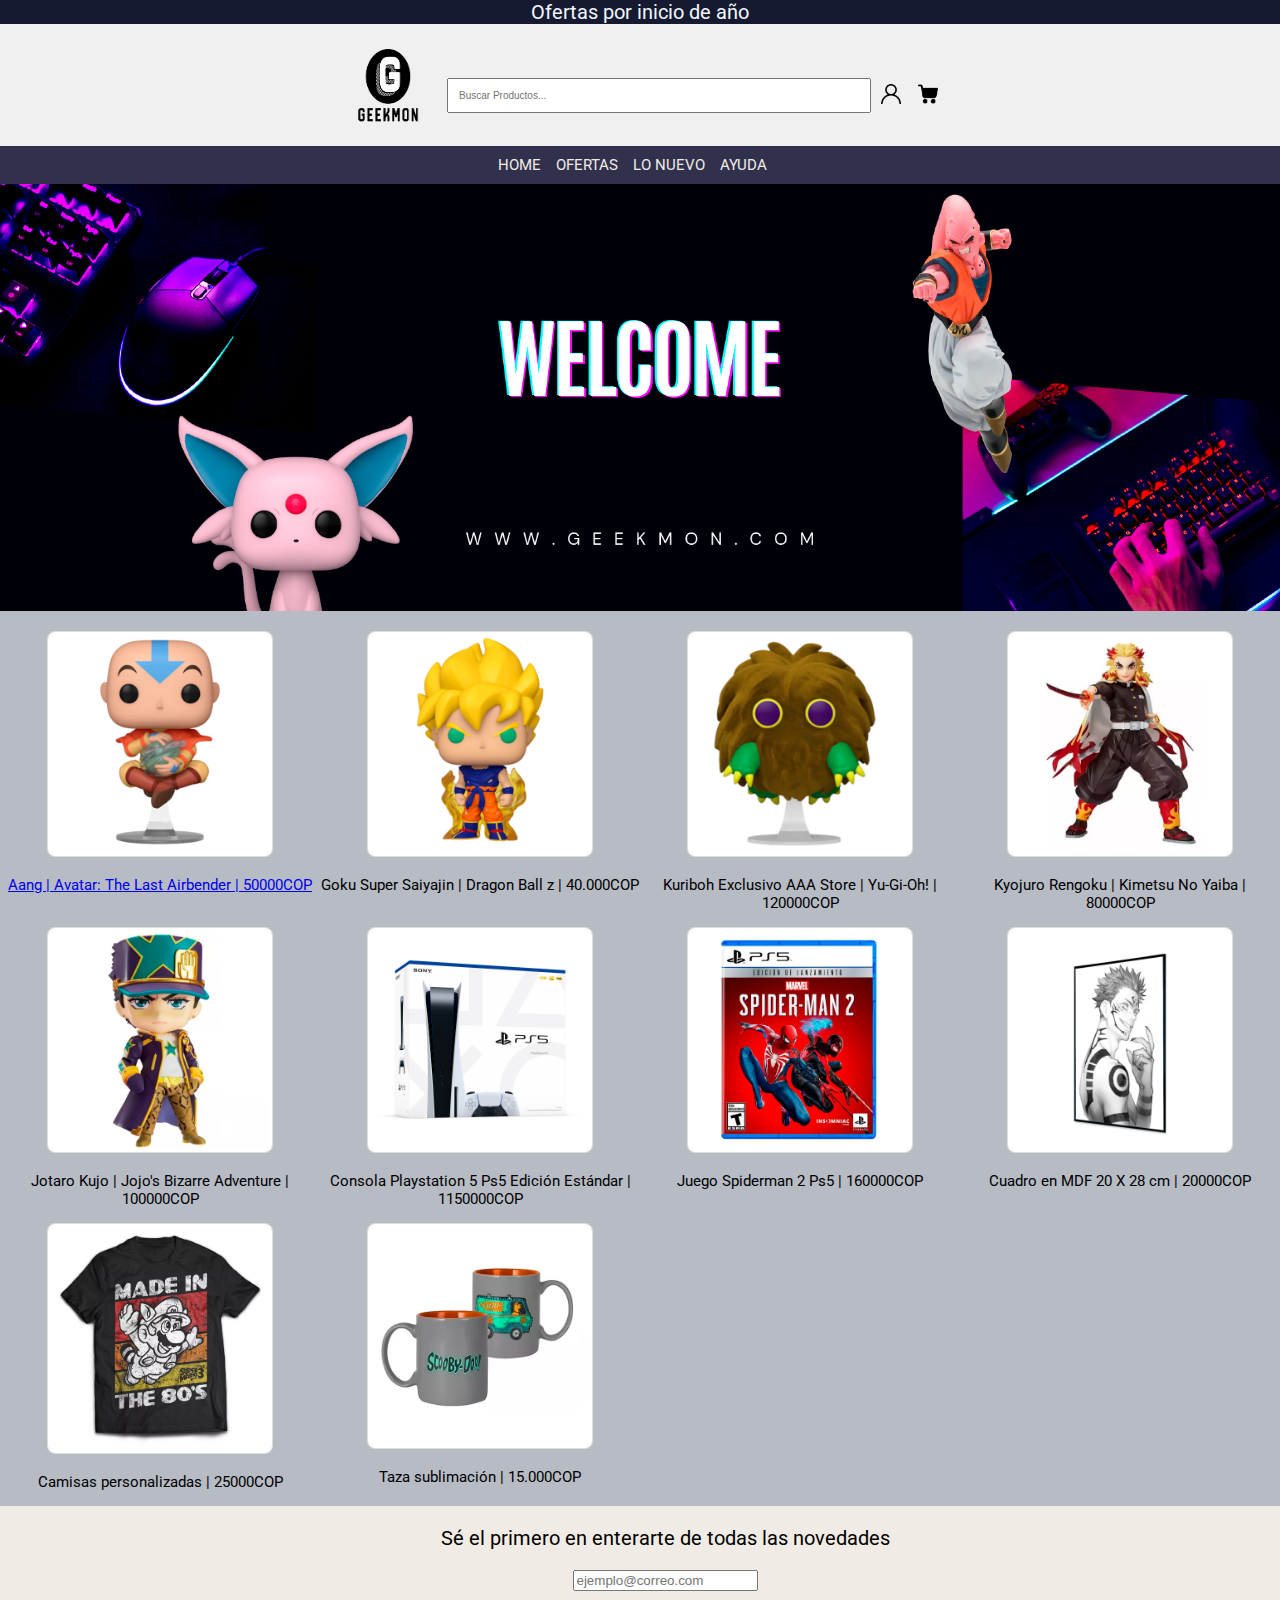
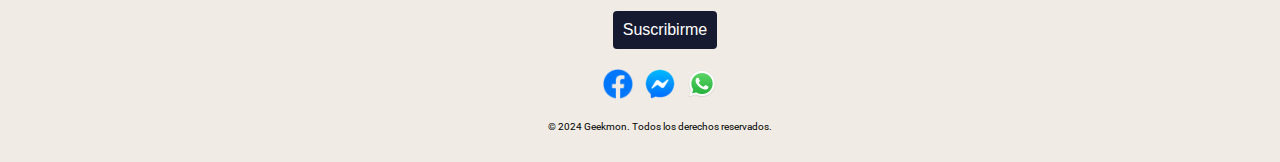
==== index.html @ dd191d27 "Ultima version del proyecto Coder" ====
<!DOCTYPE html>
<html lang="es">

<head>
    <meta charset="UTF-8">
    <meta name="viewport" content="width=device-width, initial-scale=1.0">
    <title>GeekMon</title>
    <link rel="preconnect" href="https://fonts.googleapis.com">
    <link rel="preconnect" href="https://fonts.gstatic.com" crossorigin>
    <link href="https://fonts.googleapis.com/css2?family=Roboto&display=swap" rel="stylesheet">
    
    <link rel="stylesheet" href="./css/style.css">
</head>

<body>

    <!-- Encabezado de la página -->
    <header>

        <div class="ofertas">
            <P> Ofertas por inicio de año</P>
        </div>
        <section class="encabezado">
            <div><a href="./index.html"><img src="./imagenes/logos/geekmon.PNG" alt="" class="Geekmon-logo"></div></a>
            <div>
                <form action="">
                    <label for="txtBuscar"> </label>
                    <input type="text" id="txt-buscar" name="txt-buscar" placeholder="Buscar Productos...">
                </form>
            </div>
            <div>
                <a href="./pages/sesion.html"> <img src="./imagenes/logos/user.png" alt="Inicia Sesión"
                        class="user"></a>
                <a href="./pages/carrito.html"> <img src="./imagenes/logos/car.png" alt="Ir al Carrito" class="car"></a>
            </div>
        </section>

    </header>

    <!-- Banner de la página -->
    <section id="banner">
        <nav class="menu-banner">
            <ul>
                <li> <a href="./index.html">HOME</a></li>
                <li> <a href="./pages/ofertas.html">OFERTAS</a></li>
                <li> <a href="./pages/lo-nuevo.html">LO NUEVO</a></li>
                <li> <a href="./pages/ayuda.html">AYUDA</a></li>
                
            </ul>
        </nav>
        <img src="./imagenes/logos/tienda_banner.png" alt="Banner de la página">

    </section>

    <!-- Cuerpo de la página -->

    <main id="productos">
        <a href="./pages/funko-pop-aang.html"> <img src="./imagenes/productos/funko-aang.png"
                alt="Aang, el héroe del aire de Avatar: El Último Maestro del Aire, en forma de Funko Pop. Encuéntralo aquí.">
            <p>Aang | Avatar: The Last Airbender | 50000COP </p>
        </a>
        <a href="" class="sin-hipervinculo"><img src="./imagenes/productos/funko-goku.png" alt="Captura la esencia del poder supremo con la figura de Goku Super Saiyajin de Dragon Ball Z.">
            <p>Goku Super Saiyajin | Dragon Ball z | 40.000COP</p>
        </a>
        <a href="" class="sin-hipervinculo"><img src="./imagenes/productos/funko-kuriboh.png" alt="Hazte con este Kuriboh exclusivo de AAA Store para completar tu colección de Yu-Gi-Oh! Una joya para los verdaderos fans.">
            <p>Kuriboh Exclusivo AAA Store | Yu-Gi-Oh! | 120000COP</p>
        </a>
        <a href="" class="sin-hipervinculo"><img src="./imagenes/productos/anime-figura.png" alt="Rinde homenaje a Kyojuro Rengoku de Kimetsu No Yaiba con esta figura detallada.">
            <p>Kyojuro Rengoku | Kimetsu No Yaiba | 80000COP </p>
        </a>
    
        <a href="" class="sin-hipervinculo"><img src="./imagenes/productos/nendoroid.png" alt="Embárcate en aventuras extraordinarias con la figura de Jotaro Kujo de Jojo's Bizarre Adventure.">
            <p>Jotaro Kujo | Jojo's Bizarre Adventure | 100000COP </p>
        </a>
        <a href="" class="sin-hipervinculo"><img src="./imagenes/productos/consola-ps5.png" alt="Experimenta el futuro del juego con la Consola Playstation 5 Edición Estándar. ¡Sumérgete en gráficos impresionantes y juegos envolventes ahora!">
            <p>Consola Playstation 5 Ps5 Edición Estándar | 1150000COP</p>
        </a>
        <a href="" class="sin-hipervinculo"><img src="./imagenes/productos/miles_ps5.png" alt="Vive la emoción arácnida con el juego Spiderman 2 para PS5. Únete a Spiderman en nuevas y emocionantes misiones.">
            <p>
                Juego Spiderman 2 Ps5 | 160000COP </p>
        </a>
        <a href="" class="sin-hipervinculo"><img src="./imagenes/productos/cuadros.png" alt="Dale vida a tus paredes con este cuadro en MDF de 20 x 28 cm. Arte único y vibrante para personalizar tu espacio con estilo.">
            <p>Cuadro en MDF 20 X 28 cm | 20000COP</p>
        </a>
    
        <a href="" class="sin-hipervinculo"> <img src="./imagenes/productos/camisas.png" alt="Exprésate con estilo usando nuestras camisas personalizadas. Diseños únicos para cada ocasión.">
            <p>Camisas personalizadas | 25000COP </p>
        </a>
        <a href="" class="sin-hipervinculo"><img src="./imagenes/productos/taza-sublima.png" alt="Despierta tus mañanas con nuestra taza de sublimación. Diseños vibrantes y únicos que harán que cada sorbo sea especial.">
            <p>Taza sublimación | 15.000COP</p>
        </a>
      
    </main>
    

    <!-- Pie de página -->
    <footer>
        <div>
            <form action="">
                <label for="txtRegistro"> Sé el primero en enterarte de todas las novedades</label>
                <input type="text" id="txt-registro" name="txtRegistro" placeholder="ejemplo@correo.com">
                <button> Suscribirme</button>
            </form>
        </div>

        <div>
            <a href=""><img src="./imagenes/logos/share-facebook.png" alt="Escríbenos en Facebook"></a>
            <a href=""><img src="./imagenes/logos/share-messenger.png" alt="Escríbenos en Mesenger"></a>
            <a href=""><img src="./imagenes/logos/WhatsApp_icon.png.webp" alt="Escríbenos en Whatsapp"></a>
        </div>

        <p>&copy; 2024 Geekmon. Todos los derechos reservados.</p>

    </footer>

</body>

</html>
---- css/style.css ----
/*PALETA DE COLORES
#161A30
#31304D
#B6BBC4
#F0ECE5 


/*INDEX*/
/* CONFIGURACION GENERAL*/
html {
    font-size: 10px;
    background-color: #B6BBC4;
    margin: 0;
    padding: 0;
}

body {
    margin: 0;
    padding: 0;
    font-family: 'Roboto', sans-serif;
    display: flex;
    flex-direction: column;
    min-height: 100vh;
}

header {
    margin-top: 0;

}

/* ENCABEZADO Y BANNER*/

.ofertas {
    background-color: #161A30;
    text-align: center;
    font-size: 2rem;
    color: aliceblue;
}

.ofertas p {
    margin: 0;
}


.encabezado {
    background-color: #f0f0f0;
    padding: 10px;
    display: flex;
    justify-content: center;
    align-items: center;
}

.Geekmon-logo {
    height: 100px;
    width: 100px;
}

form {
    margin-left: 10px;
}

#txt-buscar {
    font-size: 10px;
    padding: 10px;
    width: 400px;
}

.user,
.car {
    width: 20px;
    height: 20px;
    margin: 20px 0 0 5px;

    padding: 5px;
}

/*BANNER DE LA PÁGINA*/

#banner {
    display: flex;
    flex-direction: column;
    align-items: center;
    width: 100%;
    overflow: hidden;
    /* cualquier contenido que se extienda más allá de los límites del contenedor será ocultado*/
}

#banner img {
    width: 100%;
    max-height: 500px;
}

.menu-banner {

    text-align: center;
    background-color: #31304D;
    padding: 10px;
    width: 100%;
}

.menu-banner ul {
    display: flex;
    justify-content: center;
    list-style: none;
    padding: 0;
    margin: 0;

}

.menu-banner li {
    font-size: 1.5rem;
    margin-right: 15px;
}

.menu-banner a {
    text-decoration: none;
    color: #F0ECE5;
}

/* CUERPO DE PAGINA CON PRODUCTOS*/

#productos {
    display: grid;
    grid-template-columns: repeat(4, 1fr);
    overflow: hidden;
    margin-top: 20px;
}

#productos img {
    width: 70%;
    max-width: 100%;
    height: auto;
    border: 1px solid #ddd;
    border-radius: 8px;
    transition: transform 0.3s ease-in-out;
    /*PROPIEDAD PARA AFECTAR TRANSFORM */
}

/* EFECTO DEL PUNTERO EN IMAGEN */
#productos img:hover {
    transform: scale(1.1);
}

#productos p,
#productos a {
    text-align: center;
    font-size: 1.5rem;
}

.sin-hipervinculo {

    cursor: default;
    text-decoration: none;
    color: inherit;
}

/* FOOTER */

footer {
    text-align: center;
    background-color: #F0ECE5;
    padding: 20px;
    bottom: 0;
    width: 100%;
    display: flex;
    flex-direction: column;
    align-items: center;
    margin-top: auto;
}

form {
    display: flex;
    flex-direction: column;
    align-items: center;
}

label {
    margin-bottom: 5px;
    font-size: 2rem;
    margin-bottom: 10px;
}

input {
    margin-top: 10px;
}

button {
    margin-top: 20px;
    margin-bottom: 20px;
}

footer a img {
    width: 30px;
    margin: 0 5px;
    margin-bottom: 10px;
}


/* INICIO DE SESION */

#sesion {
    text-align: center;
}

#sesion form {
    background-color: #31304D;
    padding: 20px;
    border-radius: 8px;
    box-shadow: 0 0 10px rgba(0, 0, 0, 0.1);
    width: 300px;
    display: flex;
    flex-direction: column;
    align-items: center;
    margin: 50px auto;
}

#sesion label {
    margin-bottom: 8px;
    font-size: 16px;
    color: #F0ECE5;
}

#sesion input {
    width: 100%;
    padding: 8px;
    margin-bottom: 16px;
    box-sizing: border-box;
    font-size: 16px;
}

button {
    background-color: #161A30;
    color: #fff;
    padding: 10px;
    border: none;
    border-radius: 4px;
    cursor: pointer;
    font-size: 16px;
}

/*CARRITO*/

.carrito {
    display: flex;
    flex-direction: row;
    justify-content: center;
    height: 100vh;
    margin: 0;
}

.prod-car {
    display: flex;
    flex-direction: column;
    border-right: 2px solid #ccc;
}

.item {
    margin: 20px 50px 20px 0;
    display: flex;
    align-items: center;
    border-bottom: 2px solid #ccc;
}

.item img {
    width: 250px;
    height: 250px;
    border: 1px solid #000000;
    border-radius: 100px;
    margin: 20px 50px 40px 0;

}


.item-text {
    margin-left: 30px;
    display: flex;
    flex-direction: column;
    font-size: 1.5rem;
}

.item p {
    margin: 5px 0;
}

.desc-car-section {
    display: flex;
    justify-content: space-between;
    border-bottom: 2px solid #ccc;
    padding-left: 20px;
}

.desc-car-section p {
    font-size: 1.3rem;
    padding-left: 15px;
}

.desc-car-section h2 {
    margin-bottom: 20px;
}


.desc-car {
    display: flex;
    flex-direction: column;
}

.desc-car-section-check {

    margin-top: 400px;
    display: flex;
    flex-direction: column;
    align-items: end;
    font-size: 1.3rem;
}






/* PÁGINA: DESCRIPCIÓN DE PRODUCTOS*/

.container-prod-center {
    display: flex;
    justify-content: center;
    align-items: center;


}

.container-prod {
    display: grid;
    grid-template-columns: repeat(5, 1fr);
    grid-template-rows: repeat(5, 1fr);
    grid-gap: 2px;
    max-width: 800px;
    width: 100%;


}

.imgppal {
    grid-area: 1 / 1 / 3 / 2;
    display: flex;
    flex-direction: row;
    align-items: center;
}

.tittle-desc {
    grid-area: 1 / 2 / 3 / 3;
    margin: 70px 0 0 50px;
    display: flex;
    flex-direction: column;
    align-items: center;
    min-width: 300px;
}

.others {
    grid-area: 3 / 1 / 4 / 3;
    display: flex;
    flex-direction: column;
    align-items: center;
    margin-top: 80px;
    border-top: 2px solid #161A30;
}

.imgppal img {

    width: 200px;
    height: 200px;
    border-radius: 60px;
    border: 2px solid #161A30;
    margin: 50px 0 0 50px;
}

.tittle-desc p {
    font-size: 1.3rem;
    text-align: center;
}

.tittle-desc h1 {
    text-align: center;

}


.other-items {
    display: flex;
    justify-content: space-around;
    align-items: center;
}

.others img {

    width: 100px;
    height: 100px;
    border-radius: 100px;
    border: 2px solid #161A30;
    margin: 0px 0 0 30px;


}

/*OFERTAS*/

#producto-ofer {
    display: flex;
    justify-content: space-around;
    margin-top: 20px;
}

#producto-ofer .fila {
    display: flex;
}

#producto-ofer .fila > div {
    display: flex;
    flex-direction: column;
    align-items: center;
    text-align: center;
}

#producto-ofer img {
    width: 70%;
    max-width: 100%;
    height: auto;
    border: 1px solid #ddd;
    border-radius: 8px;
    transition: transform 0.3s ease-in-out;
}

/* EFECTO DEL PUNTERO EN IMAGEN */
#producto-ofer img:hover {
    transform: scale(1.1);
}

#producto-ofer p {
    font-size: 1.5rem;
}

.precio-original {
    text-decoration: line-through; /* Línea a través del precio original */
    color: #888; /* Color gris para el precio original */
}

.oferta {
    color: #920202;
    font-weight: bold; 
}

/*LO NUEVO BOOTSTRAP*/

#gal-bs .col-lg-4{
    margin: 0;
    padding: 25px;
}

#gal-bs img{
    width: 450px;
    height: 450px;
}

#gal-bs img:hover{
    border: 5px solid #f7f7f7;
}

#gal-bs p {
    font-size: 1.7rem;
    text-align: center;
    margin-top: 20px;
}



/* PÁGINA AYUDA */

#ayuda {
    max-width: 800px;
    margin: 0 auto;
}


#ayuda h1 {
    margin: 0;
    padding: 0;
    margin-top: 10px;
    font-size: 2.5rem;

}

#ayuda p,
#ayuda ul,
#ayuda li {
    margin: 0;
    padding: 0;
    font-size: 1.6rem;
    margin-bottom: 10px;

}

#ayuda ul {
    list-style-type: none;
    display: flex;
    flex-direction: column;
}

#ayuda li {
    margin-bottom: 5px;
}

#ayuda h2 {
    margin-top: 20px;
    border-top: 1px solid #ccc;
    padding-top: 20px;
    font-size: 1.6rem;
}

#ayuda p {
    line-height: 1.5;
    margin-bottom: 10px;
}

@media only screen and (min-width: 320px) and (max-width: 800px) {

    /*INDEX*/
    header,
    footer img,
    footer div {
        display: none;
    }


    body {
        display: flex;
        justify-content: center;
        align-items: center;
    }

    #banner img {
        width: 100%;
        height: auto;

    }

    #productos {
        grid-template-columns: repeat(1, 1fr);
    }

    footer {
        text-align: center;
        padding: 20px;
        width: calc(100% - 40px);
        max-width: 100%;
        /* Cambio a max-width: 100% */
        margin: 0 auto;
        margin-top: auto;
    }

    /*FUNKO POP AANG*/

    .container-prod-center {
        display: flex;
        justify-content: center;
        /* Centrar horizontalmente */
        align-items: flex-start;
        /* Alinear en la parte superior */
    }

    .container-prod {
        display: flex;
        flex-direction: column;
        align-items: center;
        max-width: 300px;
        width: 100%;
    }

    .tittle-desc,
    .imgppal {
        margin-right: 45px;
        margin-top: 0;
    }

    .others,
    .imgsecod {
        display: none;
    }
}
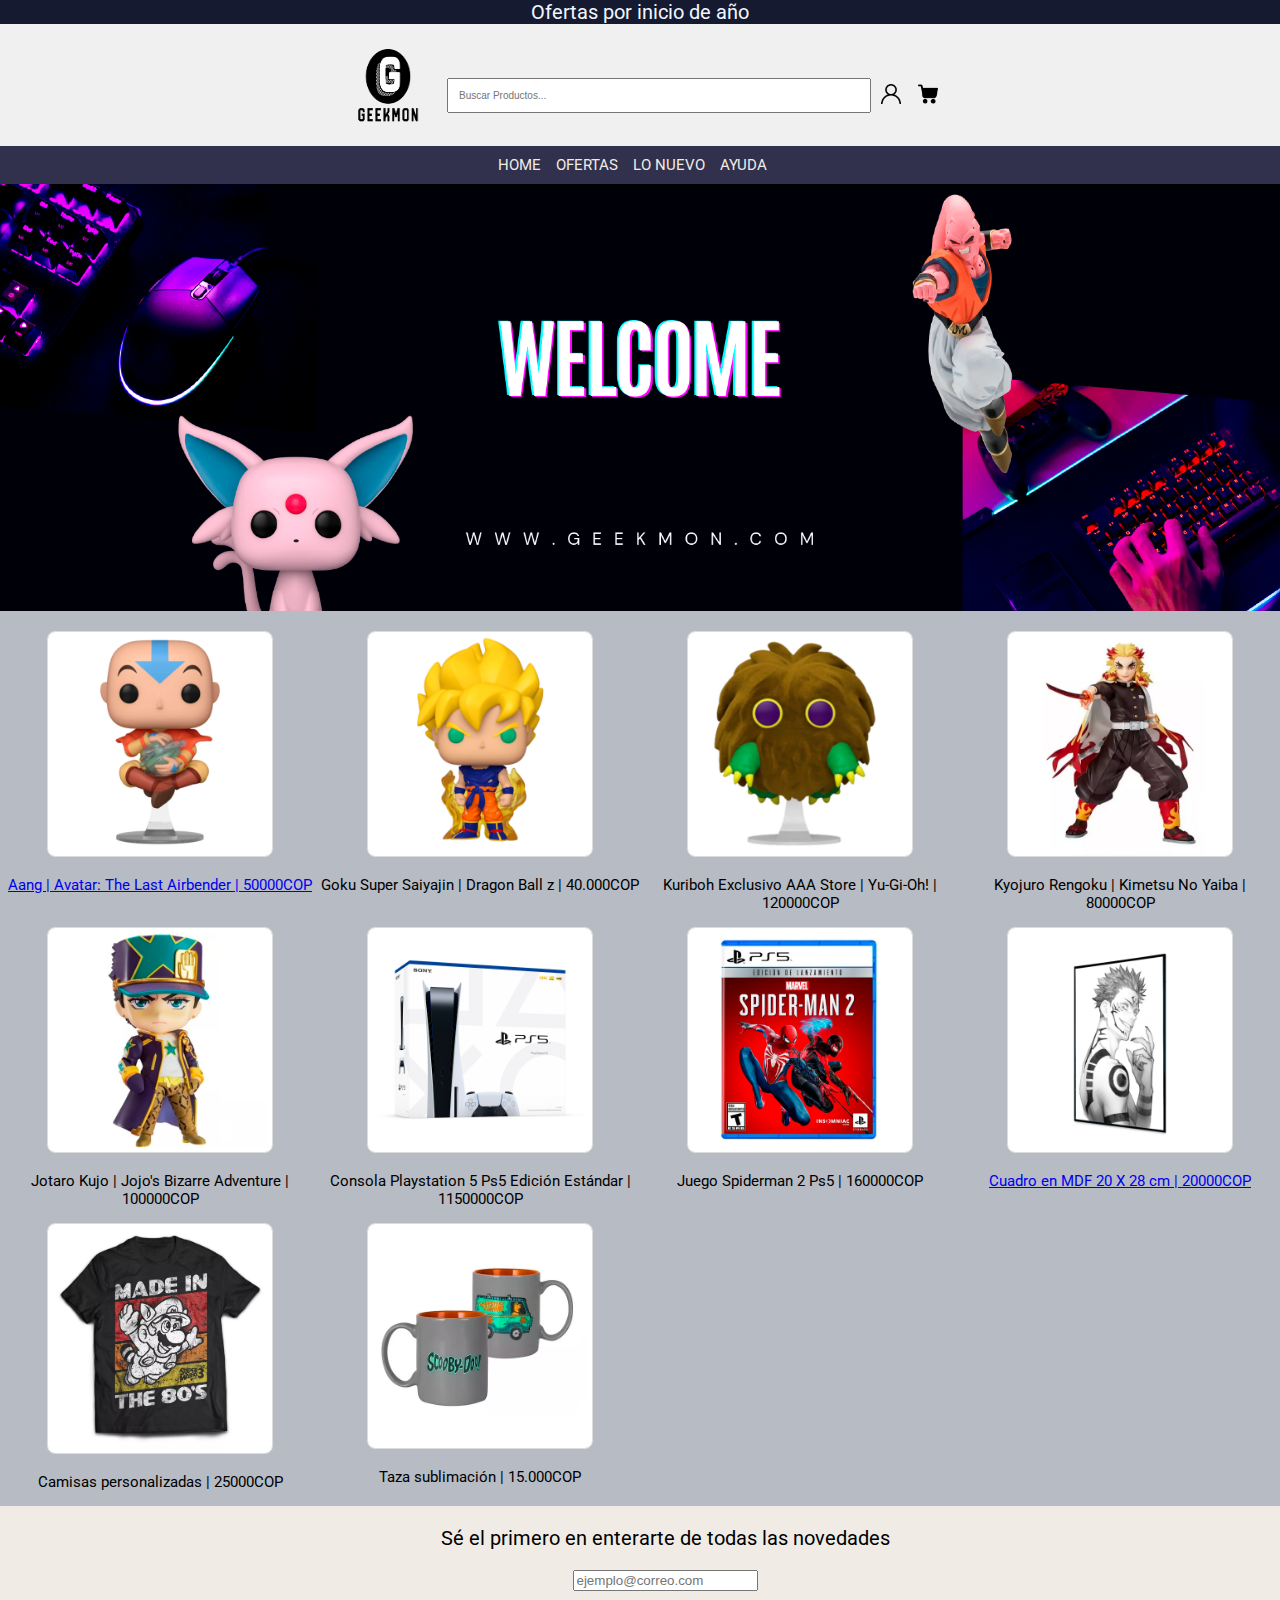
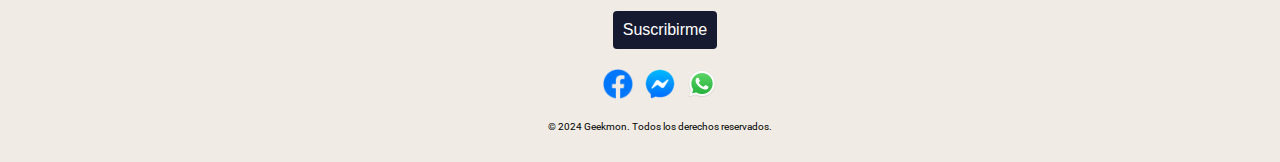
==== commit 55895f7b: "Ultima version del Proyecto coder, se agrego hipervinculo" ====
--- a/index.html
+++ b/index.html
@@ -79,7 +79,7 @@
             <p>
                 Juego Spiderman 2 Ps5 | 160000COP </p>
         </a>
-        <a href="" class="sin-hipervinculo"><img src="./imagenes/productos/cuadros.png" alt="Dale vida a tus paredes con este cuadro en MDF de 20 x 28 cm. Arte único y vibrante para personalizar tu espacio con estilo.">
+        <a href="./pages/lo-nuevo.html"><img src="./imagenes/productos/cuadros.png" alt="Dale vida a tus paredes con este cuadro en MDF de 20 x 28 cm. Arte único y vibrante para personalizar tu espacio con estilo.">
             <p>Cuadro en MDF 20 X 28 cm | 20000COP</p>
         </a>
     
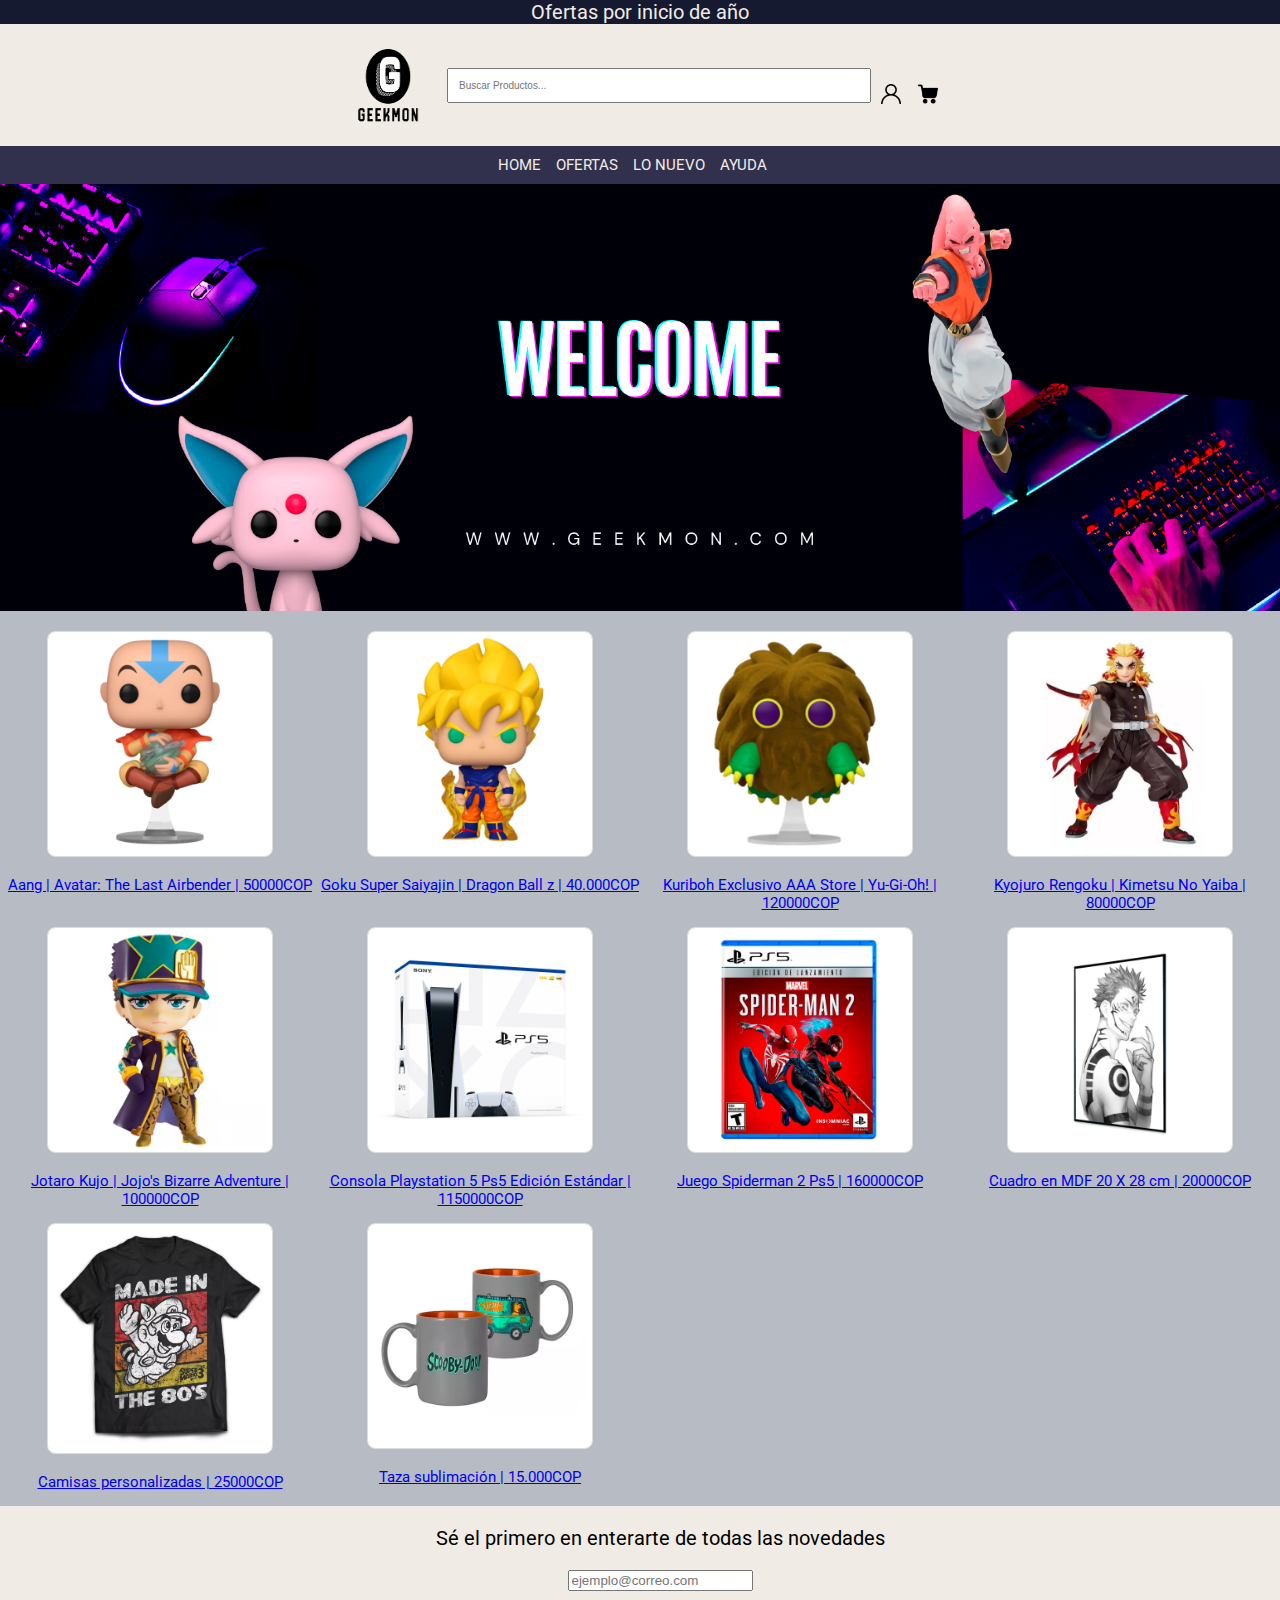
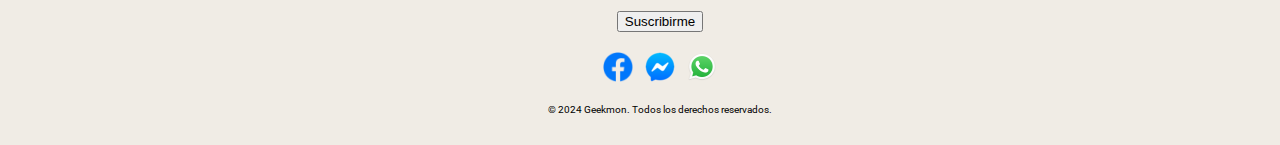
==== commit 89fba16c: "Agregando las páginas faltantes y cambiando código css a scss" ====
--- a/index.html
+++ b/index.html
@@ -8,8 +8,8 @@
     <link rel="preconnect" href="https://fonts.googleapis.com">
     <link rel="preconnect" href="https://fonts.gstatic.com" crossorigin>
     <link href="https://fonts.googleapis.com/css2?family=Roboto&display=swap" rel="stylesheet">
-    
-    <link rel="stylesheet" href="./css/style.css">
+    <link rel="stylesheet" href="./css/estilos.css">
+
 </head>
 
 <body>
@@ -59,23 +59,23 @@
                 alt="Aang, el héroe del aire de Avatar: El Último Maestro del Aire, en forma de Funko Pop. Encuéntralo aquí.">
             <p>Aang | Avatar: The Last Airbender | 50000COP </p>
         </a>
-        <a href="" class="sin-hipervinculo"><img src="./imagenes/productos/funko-goku.png" alt="Captura la esencia del poder supremo con la figura de Goku Super Saiyajin de Dragon Ball Z.">
+        <a href="./pages/funko-pop-goku.html" ><img src="./imagenes/productos/funko-goku.png" alt="Captura la esencia del poder supremo con la figura de Goku Super Saiyajin de Dragon Ball Z.">
             <p>Goku Super Saiyajin | Dragon Ball z | 40.000COP</p>
         </a>
-        <a href="" class="sin-hipervinculo"><img src="./imagenes/productos/funko-kuriboh.png" alt="Hazte con este Kuriboh exclusivo de AAA Store para completar tu colección de Yu-Gi-Oh! Una joya para los verdaderos fans.">
+        <a href="./pages/funko-pop-kuriboh.html" ><img src="./imagenes/productos/funko-kuriboh.png" alt="Hazte con este Kuriboh exclusivo de AAA Store para completar tu colección de Yu-Gi-Oh! Una joya para los verdaderos fans.">
             <p>Kuriboh Exclusivo AAA Store | Yu-Gi-Oh! | 120000COP</p>
         </a>
-        <a href="" class="sin-hipervinculo"><img src="./imagenes/productos/anime-figura.png" alt="Rinde homenaje a Kyojuro Rengoku de Kimetsu No Yaiba con esta figura detallada.">
+        <a href="./pages/anime-figure.html" ><img src="./imagenes/productos/anime-figura.png" alt="Rinde homenaje a Kyojuro Rengoku de Kimetsu No Yaiba con esta figura detallada.">
             <p>Kyojuro Rengoku | Kimetsu No Yaiba | 80000COP </p>
         </a>
     
-        <a href="" class="sin-hipervinculo"><img src="./imagenes/productos/nendoroid.png" alt="Embárcate en aventuras extraordinarias con la figura de Jotaro Kujo de Jojo's Bizarre Adventure.">
+        <a href="./pages/nendoroid-figure.html" ><img src="./imagenes/productos/nendoroid.png" alt="Embárcate en aventuras extraordinarias con la figura de Jotaro Kujo de Jojo's Bizarre Adventure.">
             <p>Jotaro Kujo | Jojo's Bizarre Adventure | 100000COP </p>
         </a>
-        <a href="" class="sin-hipervinculo"><img src="./imagenes/productos/consola-ps5.png" alt="Experimenta el futuro del juego con la Consola Playstation 5 Edición Estándar. ¡Sumérgete en gráficos impresionantes y juegos envolventes ahora!">
+        <a href="./pages/ps5-console.html" ><img src="./imagenes/productos/consola-ps5.png" alt="Experimenta el futuro del juego con la Consola Playstation 5 Edición Estándar. ¡Sumérgete en gráficos impresionantes y juegos envolventes ahora!">
             <p>Consola Playstation 5 Ps5 Edición Estándar | 1150000COP</p>
         </a>
-        <a href="" class="sin-hipervinculo"><img src="./imagenes/productos/miles_ps5.png" alt="Vive la emoción arácnida con el juego Spiderman 2 para PS5. Únete a Spiderman en nuevas y emocionantes misiones.">
+        <a href="./pages/ps5-spiderman.html" ><img src="./imagenes/productos/miles_ps5.png" alt="Vive la emoción arácnida con el juego Spiderman 2 para PS5. Únete a Spiderman en nuevas y emocionantes misiones.">
             <p>
                 Juego Spiderman 2 Ps5 | 160000COP </p>
         </a>
@@ -83,10 +83,10 @@
             <p>Cuadro en MDF 20 X 28 cm | 20000COP</p>
         </a>
     
-        <a href="" class="sin-hipervinculo"> <img src="./imagenes/productos/camisas.png" alt="Exprésate con estilo usando nuestras camisas personalizadas. Diseños únicos para cada ocasión.">
+        <a href="./pages/form-personalizados.html" > <img src="./imagenes/productos/camisas.png" alt="Exprésate con estilo usando nuestras camisas personalizadas. Diseños únicos para cada ocasión.">
             <p>Camisas personalizadas | 25000COP </p>
         </a>
-        <a href="" class="sin-hipervinculo"><img src="./imagenes/productos/taza-sublima.png" alt="Despierta tus mañanas con nuestra taza de sublimación. Diseños vibrantes y únicos que harán que cada sorbo sea especial.">
+        <a href="./pages/form-personalizados.html" ><img src="./imagenes/productos/taza-sublima.png" alt="Despierta tus mañanas con nuestra taza de sublimación. Diseños vibrantes y únicos que harán que cada sorbo sea especial.">
             <p>Taza sublimación | 15.000COP</p>
         </a>
       
--- a/css/estilos.css
+++ b/css/estilos.css
@@ -0,0 +1,149 @@
+/*PALETA DE COLORES*/
+html {
+  font-size: 10px;
+  background-color: #B6BBC4;
+  margin: 0;
+  padding: 0;
+}
+
+body {
+  margin: 0;
+  padding: 0;
+  font-family: "Roboto", sans-serif;
+  display: flex;
+  flex-direction: column;
+  min-height: 100vh;
+}
+
+header {
+  margin-top: 0;
+}
+
+.ofertas {
+  background-color: #161A30;
+  text-align: center;
+  font-size: 2rem;
+  color: #F0ECE5;
+}
+.ofertas p {
+  margin: 0;
+}
+
+.encabezado {
+  background-color: #F0ECE5;
+  padding: 10px;
+  display: flex;
+  justify-content: center;
+  align-items: center;
+}
+.encabezado .Geekmon-logo {
+  height: 100px;
+  width: 100px;
+}
+.encabezado form {
+  margin-left: 10px;
+}
+.encabezado form #txt-buscar {
+  font-size: 10px;
+  padding: 10px;
+  width: 400px;
+}
+.encabezado .user,
+.encabezado .car {
+  width: 20px;
+  height: 20px;
+  margin: 20px 0 0 5px;
+  padding: 5px;
+}
+
+#banner {
+  display: flex;
+  flex-direction: column;
+  align-items: center;
+  width: 100%;
+  overflow: hidden;
+}
+#banner img {
+  width: 100%;
+  max-height: 500px;
+}
+#banner .menu-banner {
+  text-align: center;
+  background-color: #31304D;
+  padding: 10px;
+  width: 100%;
+}
+#banner .menu-banner ul {
+  display: flex;
+  justify-content: center;
+  list-style: none;
+  padding: 0;
+  margin: 0;
+}
+#banner .menu-banner ul li {
+  font-size: 1.5rem;
+  margin-right: 15px;
+}
+#banner .menu-banner ul li a {
+  text-decoration: none;
+  color: #F0ECE5;
+}
+
+#productos {
+  display: grid;
+  grid-template-columns: repeat(4, 1fr);
+  overflow: hidden;
+  margin-top: 20px;
+}
+#productos a, #productos p {
+  text-align: center;
+  font-size: 1.5rem;
+}
+#productos a img, #productos p img {
+  width: 70%;
+  max-width: 100%;
+  height: auto;
+  border: 1px solid #ddd;
+  border-radius: 8px;
+  transition: transform 0.3s ease-in-out;
+  /*PROPIEDAD PARA AFECTAR TRANSFORM */
+}
+#productos a:hover img, #productos p:hover img {
+  transform: scale(1.1);
+}
+
+footer {
+  text-align: center;
+  background-color: #F0ECE5;
+  padding: 20px;
+  bottom: 0;
+  width: 100%;
+  display: flex;
+  flex-direction: column;
+  align-items: center;
+  margin-top: auto;
+}
+footer form {
+  display: flex;
+  flex-direction: column;
+  align-items: center;
+}
+footer form label {
+  margin-bottom: 5px;
+  font-size: 2rem;
+  margin-bottom: 10px;
+}
+footer form input {
+  margin-top: 10px;
+}
+footer form button {
+  margin-top: 20px;
+  margin-bottom: 20px;
+}
+footer a img {
+  width: 30px;
+  margin: 0 5px;
+  margin-bottom: 10px;
+}
+
+/*# sourceMappingURL=estilos.css.map */
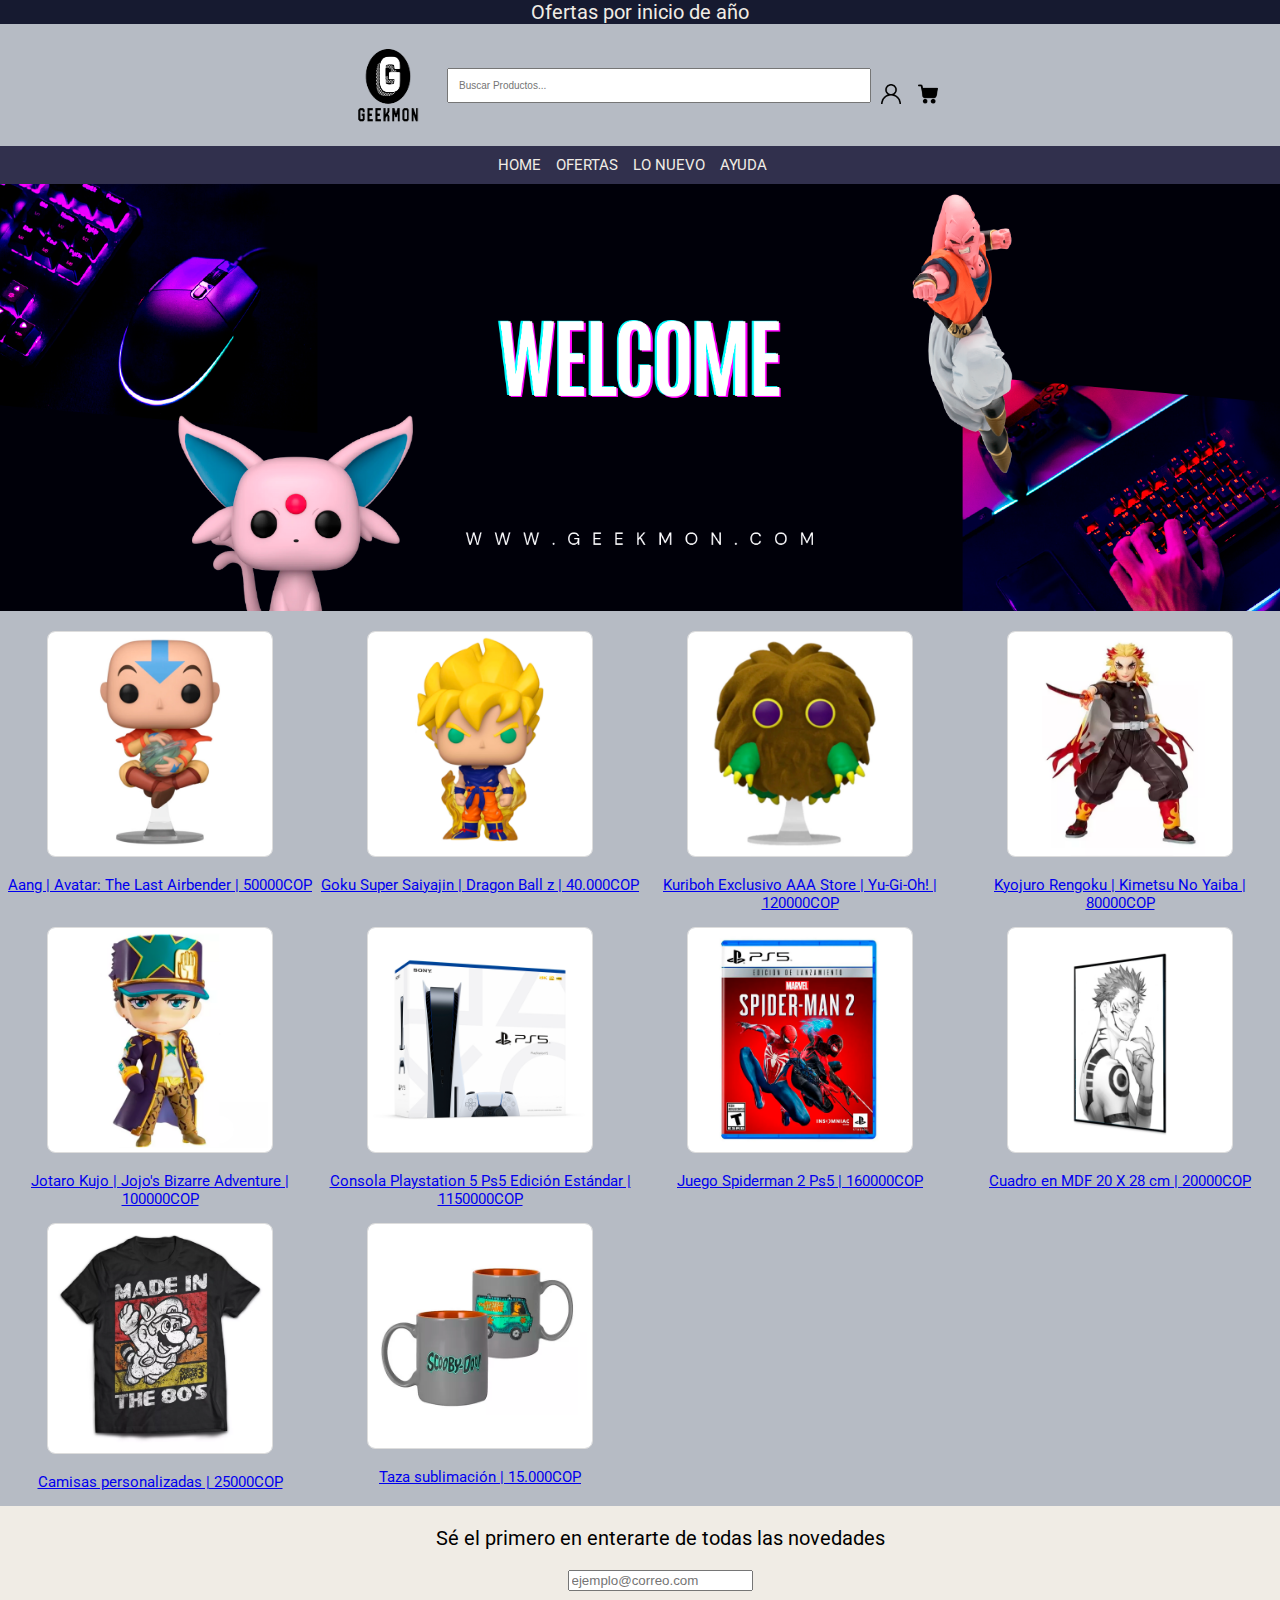
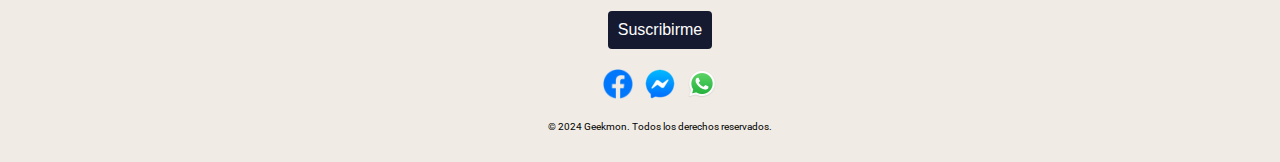
==== commit 5b50c00d: "Agregado todos los estilos, todas las páginas, parte 3 terminada" ====
--- a/index.html
+++ b/index.html
@@ -4,6 +4,8 @@
 <head>
     <meta charset="UTF-8">
     <meta name="viewport" content="width=device-width, initial-scale=1.0">
+    <meta name="description" content="Explora lo mejor de la cultura geek, desde tecnología y videojuegos hasta cómics y películas, en nuestro sitio web dedicado a los amantes del entretenimiento y la innovación.">
+    <meta name="keywords" content="anime, funko, videojuegos, ps5, spiderman,avatar, camisas, cuadros,">
     <title>GeekMon</title>
     <link rel="preconnect" href="https://fonts.googleapis.com">
     <link rel="preconnect" href="https://fonts.gstatic.com" crossorigin>
--- a/css/estilos.css
+++ b/css/estilos.css
@@ -15,6 +15,16 @@
   min-height: 100vh;
 }
 
+button {
+  background-color: #161A30;
+  color: #fff;
+  padding: 10px;
+  border: none;
+  border-radius: 4px;
+  cursor: pointer;
+  font-size: 16px;
+}
+
 header {
   margin-top: 0;
 }
@@ -30,7 +40,7 @@
 }
 
 .encabezado {
-  background-color: #F0ECE5;
+  background-color: #B6BBC4;
   padding: 10px;
   display: flex;
   justify-content: center;
@@ -146,4 +156,361 @@
   margin-bottom: 10px;
 }
 
+@media only screen and (min-width: 320px) and (max-width: 800px) {
+  header,
+  footer img,
+  footer div {
+    display: none;
+  }
+  body {
+    display: flex;
+    justify-content: center;
+    align-items: center;
+  }
+  #banner img {
+    width: 100%;
+    height: auto;
+  }
+  #productos {
+    grid-template-columns: repeat(1, 1fr);
+  }
+  footer {
+    text-align: center;
+    padding: 20px;
+    width: calc(100% - 40px);
+    max-width: 100%;
+    margin: 0 auto;
+    margin-top: auto;
+  }
+}
+#sesion {
+  text-align: center;
+}
+#sesion form {
+  background-color: #31304D;
+  padding: 20px;
+  border-radius: 8px;
+  box-shadow: 0 0 10px #31304D 0, 0, 0, 0.1;
+  width: 300px;
+  display: flex;
+  flex-direction: column;
+  align-items: center;
+  margin: 50px auto;
+}
+#sesion form label {
+  margin-bottom: 8px;
+  font-size: 16px;
+  color: #F0ECE5;
+}
+#sesion form input {
+  width: 100%;
+  padding: 8px;
+  margin-bottom: 16px;
+  box-sizing: border-box;
+  font-size: 16px;
+}
+#sesion form button {
+  background-color: #31304D;
+  color: #F0ECE5;
+  padding: 10px;
+  border: none;
+  border-radius: 4px;
+  cursor: pointer;
+  font-size: 16px;
+}
+
+.carrito {
+  display: flex;
+  flex-direction: row;
+  justify-content: center;
+  height: 100vh;
+  margin: 0;
+}
+.carrito .prod-car {
+  display: flex;
+  flex-direction: column;
+  border-right: 2px solid #F0ECE5;
+}
+.carrito .prod-car .item {
+  margin: 20px 50px 20px 0;
+  display: flex;
+  align-items: center;
+  border-bottom: 2px solid #F0ECE5;
+}
+.carrito .prod-car .item img {
+  width: 250px;
+  height: 250px;
+  border: 1px solid #161A30;
+  border-radius: 100px;
+  margin: 20px 50px 40px 0;
+}
+.carrito .prod-car .item .item-text {
+  margin-left: 30px;
+  display: flex;
+  flex-direction: column;
+  font-size: 1.5rem;
+}
+.carrito .prod-car .item .item-text p {
+  margin: 5px 0;
+}
+.carrito .desc-car {
+  display: flex;
+  flex-direction: column;
+}
+.carrito .desc-car .desc-car-section {
+  display: flex;
+  justify-content: space-between;
+  border-bottom: 2px solid #F0ECE5;
+  padding-left: 20px;
+}
+.carrito .desc-car .desc-car-section p {
+  font-size: 1.3rem;
+  padding-left: 15px;
+}
+.carrito .desc-car .desc-car-section h2 {
+  margin-bottom: 20px;
+}
+.carrito .desc-car .desc-car-section-check {
+  margin-top: 50px;
+  display: flex;
+  flex-direction: column;
+  align-items: end;
+  font-size: 1.3rem;
+}
+
+@media only screen and (min-width: 320px) and (max-width: 800px) {
+  .carrito {
+    display: flex;
+    flex-direction: column;
+    align-items: center;
+    height: auto;
+    margin: 0;
+  }
+}
+.container-prod-center {
+  display: flex;
+  justify-content: center;
+  align-items: center;
+}
+
+.container-prod {
+  display: grid;
+  grid-template-columns: repeat(5, 1fr);
+  grid-template-rows: repeat(5, 1fr);
+  grid-gap: 2px;
+  max-width: 800px;
+  width: 100%;
+}
+
+.imgppal {
+  grid-area: 1/1/3/2;
+  display: flex;
+  flex-direction: row;
+  align-items: center;
+}
+.imgppal img {
+  width: 200px;
+  height: 200px;
+  border-radius: 60px;
+  border: 2px solid #161A30;
+  margin: 50px 0 0 50px;
+}
+
+.tittle-desc {
+  grid-area: 1/2/3/3;
+  margin: 70px 0 0 50px;
+  display: flex;
+  flex-direction: column;
+  align-items: center;
+  min-width: 300px;
+}
+.tittle-desc p {
+  font-size: 1.3rem;
+  text-align: center;
+}
+.tittle-desc h1 {
+  text-align: center;
+}
+
+.others {
+  grid-area: 3/1/4/3;
+  display: flex;
+  flex-direction: column;
+  align-items: center;
+  margin-top: 80px;
+  border-top: 2px solid #161A30;
+}
+.others img {
+  width: 100px;
+  height: 100px;
+  border-radius: 100px;
+  border: 2px solid #161A30;
+  margin: 0px 0 0 30px;
+}
+
+.other-items {
+  display: flex;
+  justify-content: space-around;
+  align-items: center;
+}
+
+@media only screen and (max-width: 800px) {
+  .container-prod {
+    display: flex;
+    flex-direction: column;
+    align-items: center;
+  }
+  .container-prod .imgppal {
+    display: flex;
+    flex-direction: column;
+    align-items: center;
+  }
+  .container-prod .imgsecod {
+    margin-top: 10px;
+  }
+  .tittle-desc p {
+    margin-bottom: 50px;
+  }
+  .others h2 {
+    display: none;
+  }
+  .others .other-items {
+    display: none;
+  }
+}
+#person {
+  display: flex;
+  flex-direction: column;
+  align-items: center;
+  max-width: 400px;
+  margin: 0 auto;
+  padding: 20px;
+  border: 1px solid #F0ECE5;
+  border-radius: 5px;
+}
+#person form {
+  text-align: center;
+}
+#person div {
+  margin-bottom: 10px;
+}
+#person label {
+  display: block;
+  margin-bottom: 5px;
+  font-size: 1.3rem;
+}
+#person #nombre, #person #apellido, #person #tel, #person #cantidad {
+  width: 100%;
+  padding: 8px;
+  border: 1px solid #F0ECE5;
+  border-radius: 4px;
+  box-sizing: border-box;
+}
+#person h3 {
+  margin-top: 20px;
+  margin-bottom: 10px;
+}
+
+#producto-ofer {
+  display: flex;
+  justify-content: space-around;
+  margin-top: 20px;
+}
+#producto-ofer .fila {
+  display: flex;
+}
+#producto-ofer .fila div {
+  display: flex;
+  flex-direction: column;
+  align-items: center;
+  text-align: center;
+}
+#producto-ofer img {
+  width: 70%;
+  max-width: 100%;
+  height: auto;
+  border: 1px solid #F0ECE5;
+  border-radius: 8px;
+  transition: transform 0.3s ease-in-out;
+}
+#producto-ofer img:hover {
+  transform: scale(1.1);
+}
+#producto-ofer p {
+  font-size: 1.5rem;
+}
+#producto-ofer .precio-original {
+  text-decoration: line-through;
+  color: #161A30;
+}
+#producto-ofer .oferta {
+  color: #920202;
+  font-weight: bold;
+}
+
+@media only screen and (max-width: 800px) {
+  .fila {
+    flex-direction: column;
+  }
+}
+#gal-bs .col-lg-4 {
+  margin: 0;
+  padding: 20px;
+}
+#gal-bs img {
+  width: 430px;
+  height: 430px;
+}
+#gal-bs img:hover {
+  border: 5px solid #161A30;
+}
+#gal-bs p {
+  font-size: 1.7rem;
+  text-align: center;
+  margin-top: 20px;
+}
+
+#ayuda {
+  max-width: 800px;
+  margin: 0 auto;
+}
+#ayuda h1 {
+  margin: 0;
+  padding: 0;
+  margin-top: 10px;
+  font-size: 2.5rem;
+}
+#ayuda p,
+#ayuda ul,
+#ayuda li {
+  margin: 0;
+  padding: 0;
+  font-size: 1.6rem;
+  margin-bottom: 10px;
+}
+#ayuda ul {
+  list-style-type: none;
+  display: flex;
+  flex-direction: column;
+}
+#ayuda li {
+  margin-bottom: 5px;
+}
+#ayuda h2 {
+  margin-top: 20px;
+  border-top: 1px solid #F0ECE5;
+  padding-top: 20px;
+  font-size: 1.6rem;
+}
+#ayuda p {
+  line-height: 1.5;
+  margin-bottom: 10px;
+}
+
+@media only screen and (min-width: 320px) and (max-width: 800px) {
+  h1, p, ul, li, h2 {
+    text-align: center;
+  }
+}
+
 /*# sourceMappingURL=estilos.css.map */
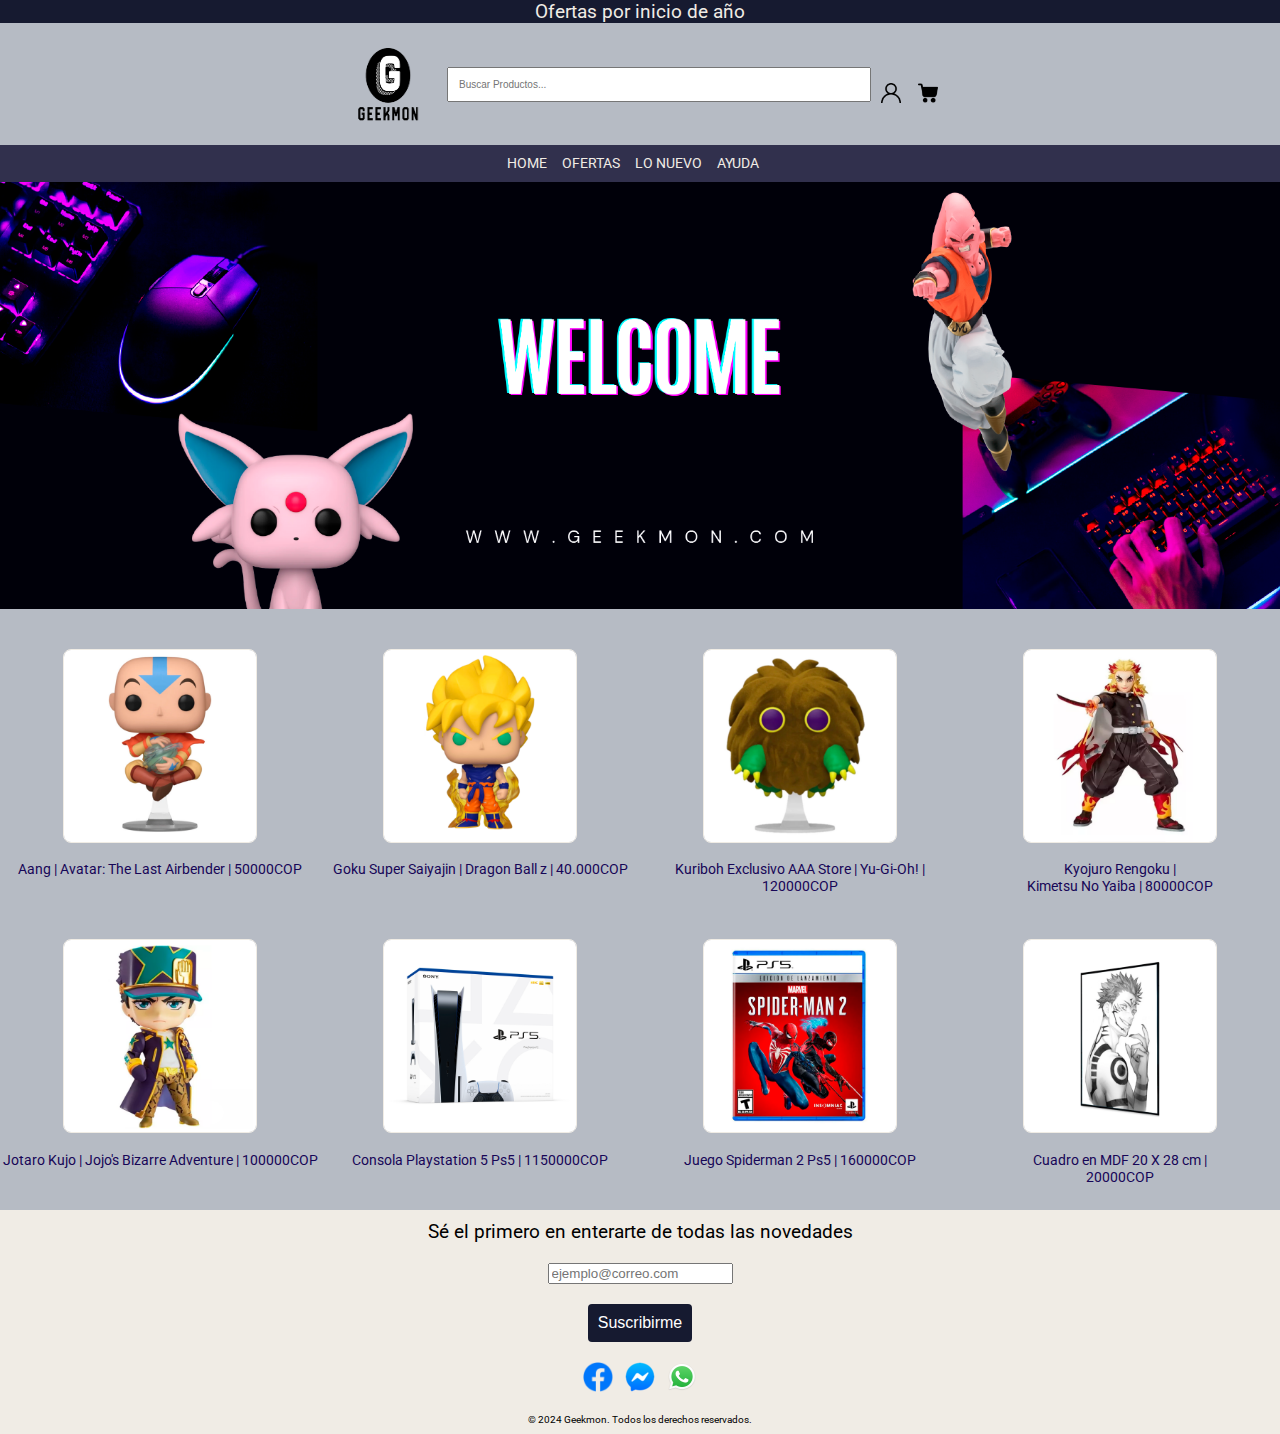
==== commit 54574245: "Entrega final proyecto de coder" ====
--- a/index.html
+++ b/index.html
@@ -31,9 +31,9 @@
                 </form>
             </div>
             <div>
-                <a href="./pages/sesion.html"> <img src="./imagenes/logos/user.png" alt="Inicia Sesión"
+                <a href=" "> <img src="./imagenes/logos/user.png" alt="Inicia Sesión"
                         class="user"></a>
-                <a href="./pages/carrito.html"> <img src="./imagenes/logos/car.png" alt="Ir al Carrito" class="car"></a>
+                <a href=" "> <img src="./imagenes/logos/car.png" alt="Ir al Carrito" class="car"></a>
             </div>
         </section>
 
@@ -68,29 +68,23 @@
             <p>Kuriboh Exclusivo AAA Store | Yu-Gi-Oh! | 120000COP</p>
         </a>
         <a href="./pages/anime-figure.html" ><img src="./imagenes/productos/anime-figura.png" alt="Rinde homenaje a Kyojuro Rengoku de Kimetsu No Yaiba con esta figura detallada.">
-            <p>Kyojuro Rengoku | Kimetsu No Yaiba | 80000COP </p>
+            <p>Kyojuro Rengoku |<br> Kimetsu No Yaiba | 80000COP </p>
         </a>
     
         <a href="./pages/nendoroid-figure.html" ><img src="./imagenes/productos/nendoroid.png" alt="Embárcate en aventuras extraordinarias con la figura de Jotaro Kujo de Jojo's Bizarre Adventure.">
             <p>Jotaro Kujo | Jojo's Bizarre Adventure | 100000COP </p>
         </a>
         <a href="./pages/ps5-console.html" ><img src="./imagenes/productos/consola-ps5.png" alt="Experimenta el futuro del juego con la Consola Playstation 5 Edición Estándar. ¡Sumérgete en gráficos impresionantes y juegos envolventes ahora!">
-            <p>Consola Playstation 5 Ps5 Edición Estándar | 1150000COP</p>
+            <p>Consola Playstation 5 Ps5 | 1150000COP</p>
         </a>
         <a href="./pages/ps5-spiderman.html" ><img src="./imagenes/productos/miles_ps5.png" alt="Vive la emoción arácnida con el juego Spiderman 2 para PS5. Únete a Spiderman en nuevas y emocionantes misiones.">
             <p>
                 Juego Spiderman 2 Ps5 | 160000COP </p>
         </a>
         <a href="./pages/lo-nuevo.html"><img src="./imagenes/productos/cuadros.png" alt="Dale vida a tus paredes con este cuadro en MDF de 20 x 28 cm. Arte único y vibrante para personalizar tu espacio con estilo.">
-            <p>Cuadro en MDF 20 X 28 cm | 20000COP</p>
-        </a>
-    
-        <a href="./pages/form-personalizados.html" > <img src="./imagenes/productos/camisas.png" alt="Exprésate con estilo usando nuestras camisas personalizadas. Diseños únicos para cada ocasión.">
-            <p>Camisas personalizadas | 25000COP </p>
-        </a>
-        <a href="./pages/form-personalizados.html" ><img src="./imagenes/productos/taza-sublima.png" alt="Despierta tus mañanas con nuestra taza de sublimación. Diseños vibrantes y únicos que harán que cada sorbo sea especial.">
-            <p>Taza sublimación | 15.000COP</p>
-        </a>
+            <p>Cuadro en MDF 20 X 28 cm |<br> 20000COP</p>
+        </a>   
+      
       
     </main>
     
--- a/css/estilos.css
+++ b/css/estilos.css
@@ -1,6 +1,7 @@
+@charset "UTF-8";
 /*PALETA DE COLORES*/
 html {
-  font-size: 10px;
+  font-size: 0.6rem;
   background-color: #B6BBC4;
   margin: 0;
   padding: 0;
@@ -65,6 +66,11 @@
   margin: 20px 0 0 5px;
   padding: 5px;
 }
+.encabezado .user a,
+.encabezado .car a {
+  pointer-events: none;
+  cursor: default;
+}
 
 #banner {
   display: flex;
@@ -105,29 +111,30 @@
   overflow: hidden;
   margin-top: 20px;
 }
-#productos a, #productos p {
+#productos a {
   text-align: center;
   font-size: 1.5rem;
-}
-#productos a img, #productos p img {
-  width: 70%;
-  max-width: 100%;
+  margin: 20px 0 10px 0;
+  text-decoration: none;
+  color: rgb(23, 6, 87);
+}
+#productos a img {
+  width: 60%;
+  max-width: 80%;
   height: auto;
-  border: 1px solid #ddd;
+  border: 1px solid #F0ECE5;
   border-radius: 8px;
   transition: transform 0.3s ease-in-out;
   /*PROPIEDAD PARA AFECTAR TRANSFORM */
 }
-#productos a:hover img, #productos p:hover img {
+#productos a:hover img {
   transform: scale(1.1);
 }
 
 footer {
   text-align: center;
   background-color: #F0ECE5;
-  padding: 20px;
   bottom: 0;
-  width: 100%;
   display: flex;
   flex-direction: column;
   align-items: center;
@@ -139,9 +146,8 @@
   align-items: center;
 }
 footer form label {
-  margin-bottom: 5px;
+  margin: 10px 0 10px 0;
   font-size: 2rem;
-  margin-bottom: 10px;
 }
 footer form input {
   margin-top: 10px;
@@ -158,21 +164,24 @@
 
 @media only screen and (min-width: 320px) and (max-width: 800px) {
   header,
+  section img,
   footer img,
   footer div {
     display: none;
+  }
+  .menu-banner {
+    position: fixed;
   }
   body {
     display: flex;
     justify-content: center;
     align-items: center;
   }
-  #banner img {
-    width: 100%;
-    height: auto;
-  }
   #productos {
     grid-template-columns: repeat(1, 1fr);
+  }
+  #productos a:first-child {
+    margin-top: 50px;
   }
   footer {
     text-align: center;
@@ -183,110 +192,6 @@
     margin-top: auto;
   }
 }
-#sesion {
-  text-align: center;
-}
-#sesion form {
-  background-color: #31304D;
-  padding: 20px;
-  border-radius: 8px;
-  box-shadow: 0 0 10px #31304D 0, 0, 0, 0.1;
-  width: 300px;
-  display: flex;
-  flex-direction: column;
-  align-items: center;
-  margin: 50px auto;
-}
-#sesion form label {
-  margin-bottom: 8px;
-  font-size: 16px;
-  color: #F0ECE5;
-}
-#sesion form input {
-  width: 100%;
-  padding: 8px;
-  margin-bottom: 16px;
-  box-sizing: border-box;
-  font-size: 16px;
-}
-#sesion form button {
-  background-color: #31304D;
-  color: #F0ECE5;
-  padding: 10px;
-  border: none;
-  border-radius: 4px;
-  cursor: pointer;
-  font-size: 16px;
-}
-
-.carrito {
-  display: flex;
-  flex-direction: row;
-  justify-content: center;
-  height: 100vh;
-  margin: 0;
-}
-.carrito .prod-car {
-  display: flex;
-  flex-direction: column;
-  border-right: 2px solid #F0ECE5;
-}
-.carrito .prod-car .item {
-  margin: 20px 50px 20px 0;
-  display: flex;
-  align-items: center;
-  border-bottom: 2px solid #F0ECE5;
-}
-.carrito .prod-car .item img {
-  width: 250px;
-  height: 250px;
-  border: 1px solid #161A30;
-  border-radius: 100px;
-  margin: 20px 50px 40px 0;
-}
-.carrito .prod-car .item .item-text {
-  margin-left: 30px;
-  display: flex;
-  flex-direction: column;
-  font-size: 1.5rem;
-}
-.carrito .prod-car .item .item-text p {
-  margin: 5px 0;
-}
-.carrito .desc-car {
-  display: flex;
-  flex-direction: column;
-}
-.carrito .desc-car .desc-car-section {
-  display: flex;
-  justify-content: space-between;
-  border-bottom: 2px solid #F0ECE5;
-  padding-left: 20px;
-}
-.carrito .desc-car .desc-car-section p {
-  font-size: 1.3rem;
-  padding-left: 15px;
-}
-.carrito .desc-car .desc-car-section h2 {
-  margin-bottom: 20px;
-}
-.carrito .desc-car .desc-car-section-check {
-  margin-top: 50px;
-  display: flex;
-  flex-direction: column;
-  align-items: end;
-  font-size: 1.3rem;
-}
-
-@media only screen and (min-width: 320px) and (max-width: 800px) {
-  .carrito {
-    display: flex;
-    flex-direction: column;
-    align-items: center;
-    height: auto;
-    margin: 0;
-  }
-}
 .container-prod-center {
   display: flex;
   justify-content: center;
@@ -361,12 +266,24 @@
     align-items: center;
   }
   .container-prod .imgppal {
+    margin-top: 50px;
     display: flex;
     flex-direction: column;
     align-items: center;
+    text-align: center;
+  }
+  .container-prod .imgppal img {
+    margin: 5px auto;
   }
   .container-prod .imgsecod {
     margin-top: 10px;
+    display: block;
+    margin-left: auto;
+    margin-right: auto;
+  }
+  .tittle-desc {
+    margin: 50px 10px 0 10px;
+    text-align: center;
   }
   .tittle-desc p {
     margin-bottom: 50px;
@@ -378,46 +295,17 @@
     display: none;
   }
 }
-#person {
-  display: flex;
-  flex-direction: column;
-  align-items: center;
-  max-width: 400px;
-  margin: 0 auto;
-  padding: 20px;
-  border: 1px solid #F0ECE5;
-  border-radius: 5px;
-}
-#person form {
-  text-align: center;
-}
-#person div {
-  margin-bottom: 10px;
-}
-#person label {
-  display: block;
-  margin-bottom: 5px;
-  font-size: 1.3rem;
-}
-#person #nombre, #person #apellido, #person #tel, #person #cantidad {
-  width: 100%;
-  padding: 8px;
-  border: 1px solid #F0ECE5;
-  border-radius: 4px;
-  box-sizing: border-box;
-}
-#person h3 {
+#producto-ofer {
+  display: flex;
+  flex-direction: column; /* Cambiamos la dirección de flexión a columna */
+}
+#producto-ofer h1 {
+  text-align: center; /* Centramos el texto */
   margin-top: 20px;
-  margin-bottom: 10px;
-}
-
-#producto-ofer {
+}
+#producto-ofer .fila {
   display: flex;
   justify-content: space-around;
-  margin-top: 20px;
-}
-#producto-ofer .fila {
-  display: flex;
 }
 #producto-ofer .fila div {
   display: flex;
@@ -426,8 +314,8 @@
   text-align: center;
 }
 #producto-ofer img {
-  width: 70%;
-  max-width: 100%;
+  width: 60%;
+  max-width: 80%;
   height: auto;
   border: 1px solid #F0ECE5;
   border-radius: 8px;
@@ -447,29 +335,72 @@
   color: #920202;
   font-weight: bold;
 }
-
-@media only screen and (max-width: 800px) {
-  .fila {
+@media only screen and (min-width: 320px) and (max-width: 800px) {
+  #producto-ofer h1 {
+    text-align: center; /* Centramos el texto */
+    margin: 50px 0 20px 0;
+  }
+  #producto-ofer .fila {
     flex-direction: column;
   }
 }
-#gal-bs .col-lg-4 {
-  margin: 0;
-  padding: 20px;
-}
-#gal-bs img {
-  width: 430px;
-  height: 430px;
-}
-#gal-bs img:hover {
-  border: 5px solid #161A30;
+
+#gal-bs {
+  margin-top: 20px;
+  margin-bottom: 20px;
+}
+#gal-bs h1 {
+  margin-top: 60px;
+  margin-bottom: 30px;
+  text-align: center;
 }
 #gal-bs p {
-  font-size: 1.7rem;
-  text-align: center;
-  margin-top: 20px;
-}
-
+  text-align: center;
+  font-size: 1.6rem;
+}
+#gal-bs .row {
+  display: flex;
+  flex-wrap: wrap;
+  justify-content: center;
+  gap: 20px;
+}
+#gal-bs .row .col-lg-4,
+#gal-bs .row .col-md-6,
+#gal-bs .row .col-sm-12 {
+  width: calc(40% - 20px);
+  margin-bottom: 0;
+  display: flex;
+  justify-content: center;
+  align-items: center;
+  transition: transform 0.3s ease-in-out;
+}
+#gal-bs .row .col-lg-4:hover,
+#gal-bs .row .col-md-6:hover,
+#gal-bs .row .col-sm-12:hover {
+  transform: scale(1.05);
+}
+#gal-bs .row .col-lg-4 img,
+#gal-bs .row .col-md-6 img,
+#gal-bs .row .col-sm-12 img {
+  max-width: 100%;
+  max-height: 100%;
+  border-radius: 8px;
+  border: 1px solid #F0ECE5;
+  box-shadow: 0px 2px 5px #161A30;
+}
+
+@media only screen and (min-width: 320px) and (max-width: 800px) {
+  .row {
+    flex-direction: column;
+    align-items: center;
+  }
+  .col-lg-4,
+  .col-md-6,
+  .col-sm-12 {
+    width: 100%;
+    margin-bottom: 20px;
+  }
+}
 #ayuda {
   max-width: 800px;
   margin: 0 auto;
@@ -508,9 +439,14 @@
 }
 
 @media only screen and (min-width: 320px) and (max-width: 800px) {
-  h1, p, ul, li, h2 {
+  #ayuda {
+    margin-left: 20px;
+    margin-right: 20px;
     text-align: center;
   }
+  #ayuda h1 {
+    margin-top: 60px;
+  }
 }
 
 /*# sourceMappingURL=estilos.css.map */
